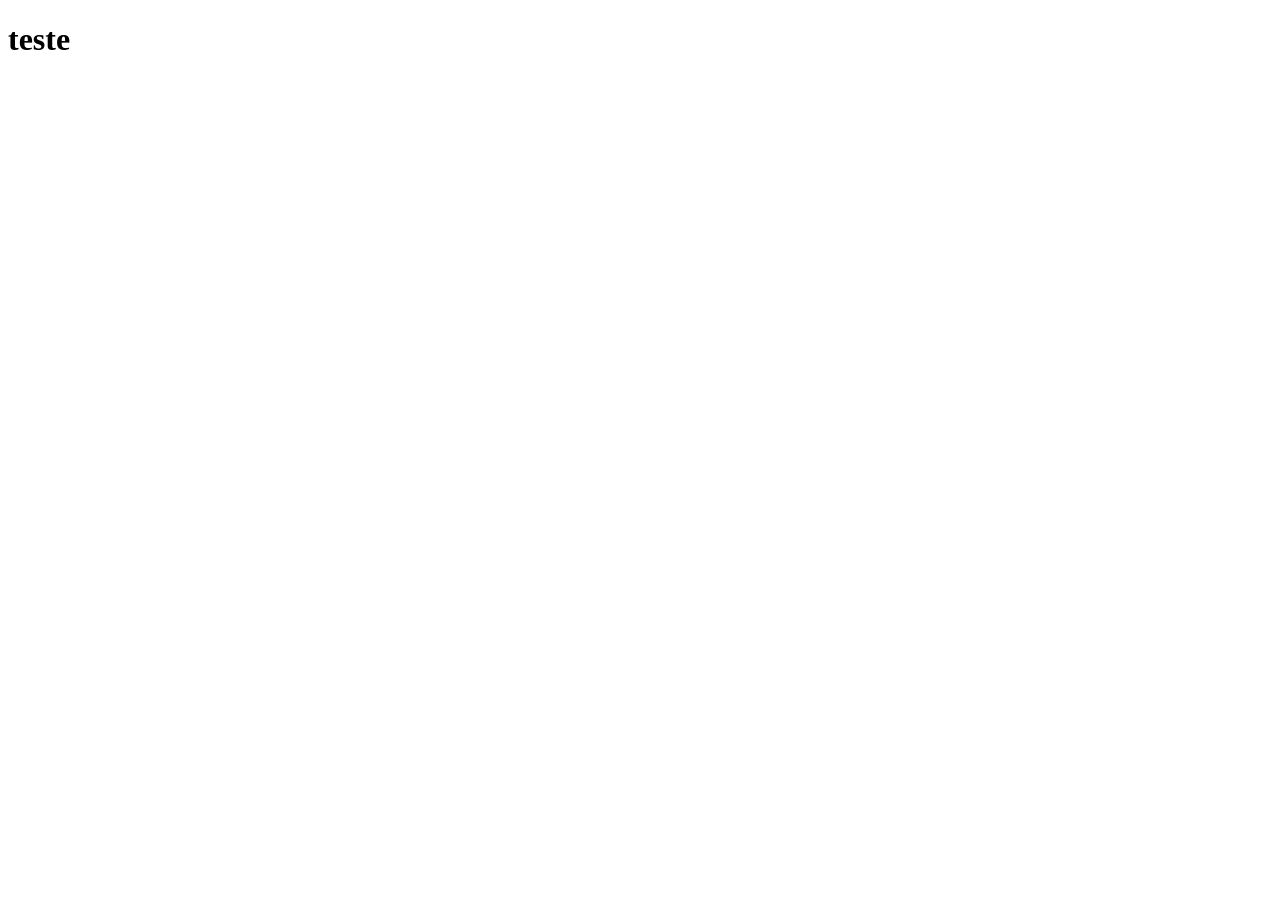
==== index.html @ 75c799a5 "commit inicial" ====
<!DOCTYPE html>
<html lang="pt-br">
<head>
    <meta charset="UTF-8">
    <meta name="viewport" content="width=device-width, initial-scale=1.0">
    <title>Teste</title>
</head>
<body>
    <h1>teste</h1>
    
</body>
</html>
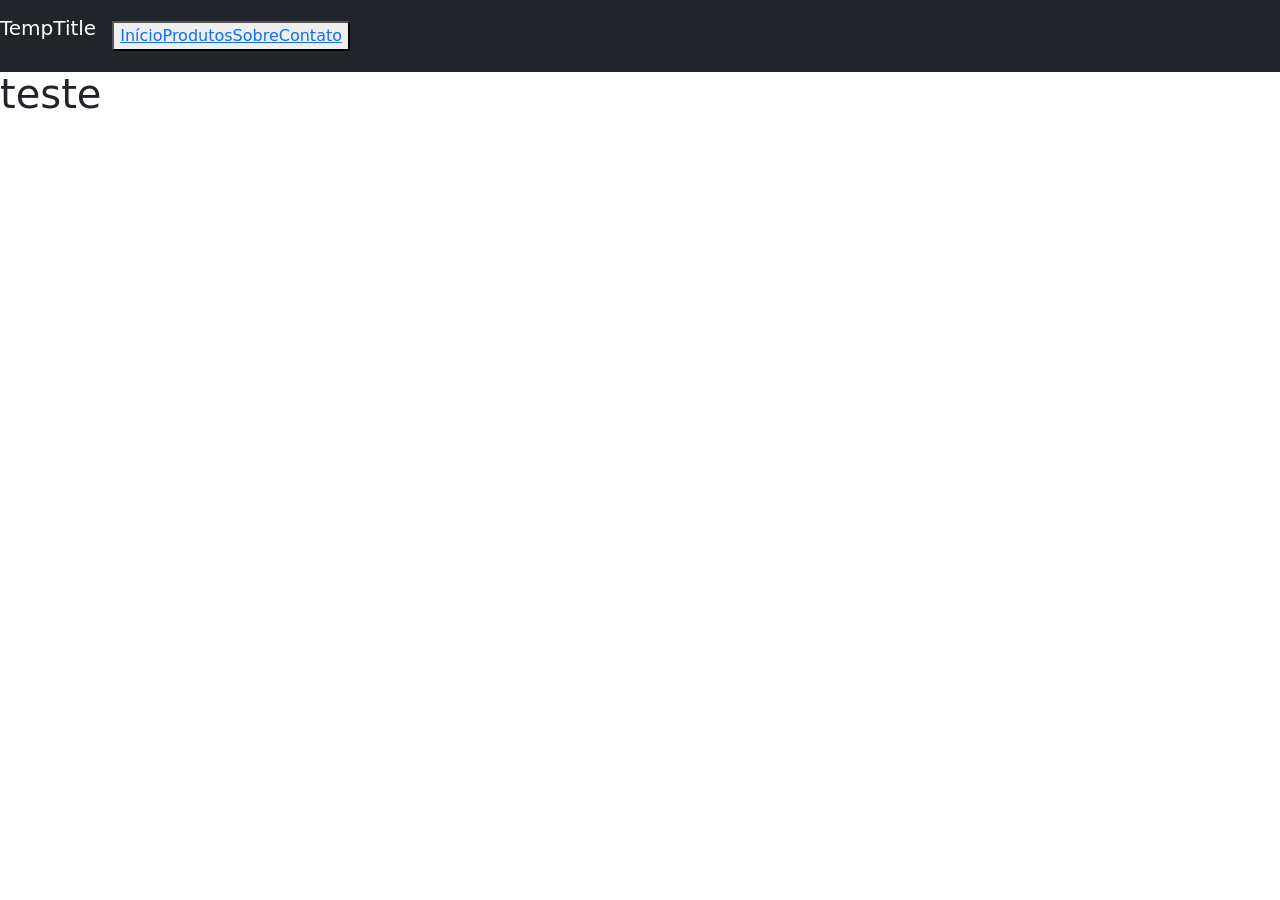
==== commit 6b43e3a7: "estrutura inicial" ====
--- a/index.html
+++ b/index.html
@@ -3,10 +3,22 @@
 <head>
     <meta charset="UTF-8">
     <meta name="viewport" content="width=device-width, initial-scale=1.0">
+    <link rel="stylesheet" href="css/style.css">
+    <!-- Bootstrap -->
+    <link href="https://cdn.jsdelivr.net/npm/bootstrap@5.3.8/dist/css/bootstrap.min.css" rel="stylesheet" integrity="sha384-sRIl4kxILFvY47J16cr9ZwB07vP4J8+LH7qKQnuqkuIAvNWLzeN8tE5YBujZqJLB" crossorigin="anonymous">
     <title>Teste</title>
 </head>
 <body>
-    <h1>teste</h1>
+    <header>
+        <div id="navbar"></div>
+    </header>
+    <main style="padding-top: 70px;">
+        <h1>teste</h1>
+    </main>
     
+
+    <!-- Bootstrap -->
+    <script src="https://cdn.jsdelivr.net/npm/bootstrap@5.3.8/dist/js/bootstrap.bundle.min.js" integrity="sha384-FKyoEForCGlyvwx9Hj09JcYn3nv7wiPVlz7YYwJrWVcXK/BmnVDxM+D2scQbITxI" crossorigin="anonymous"></script>
+    <script src="js/script.js"></script>
 </body>
 </html>
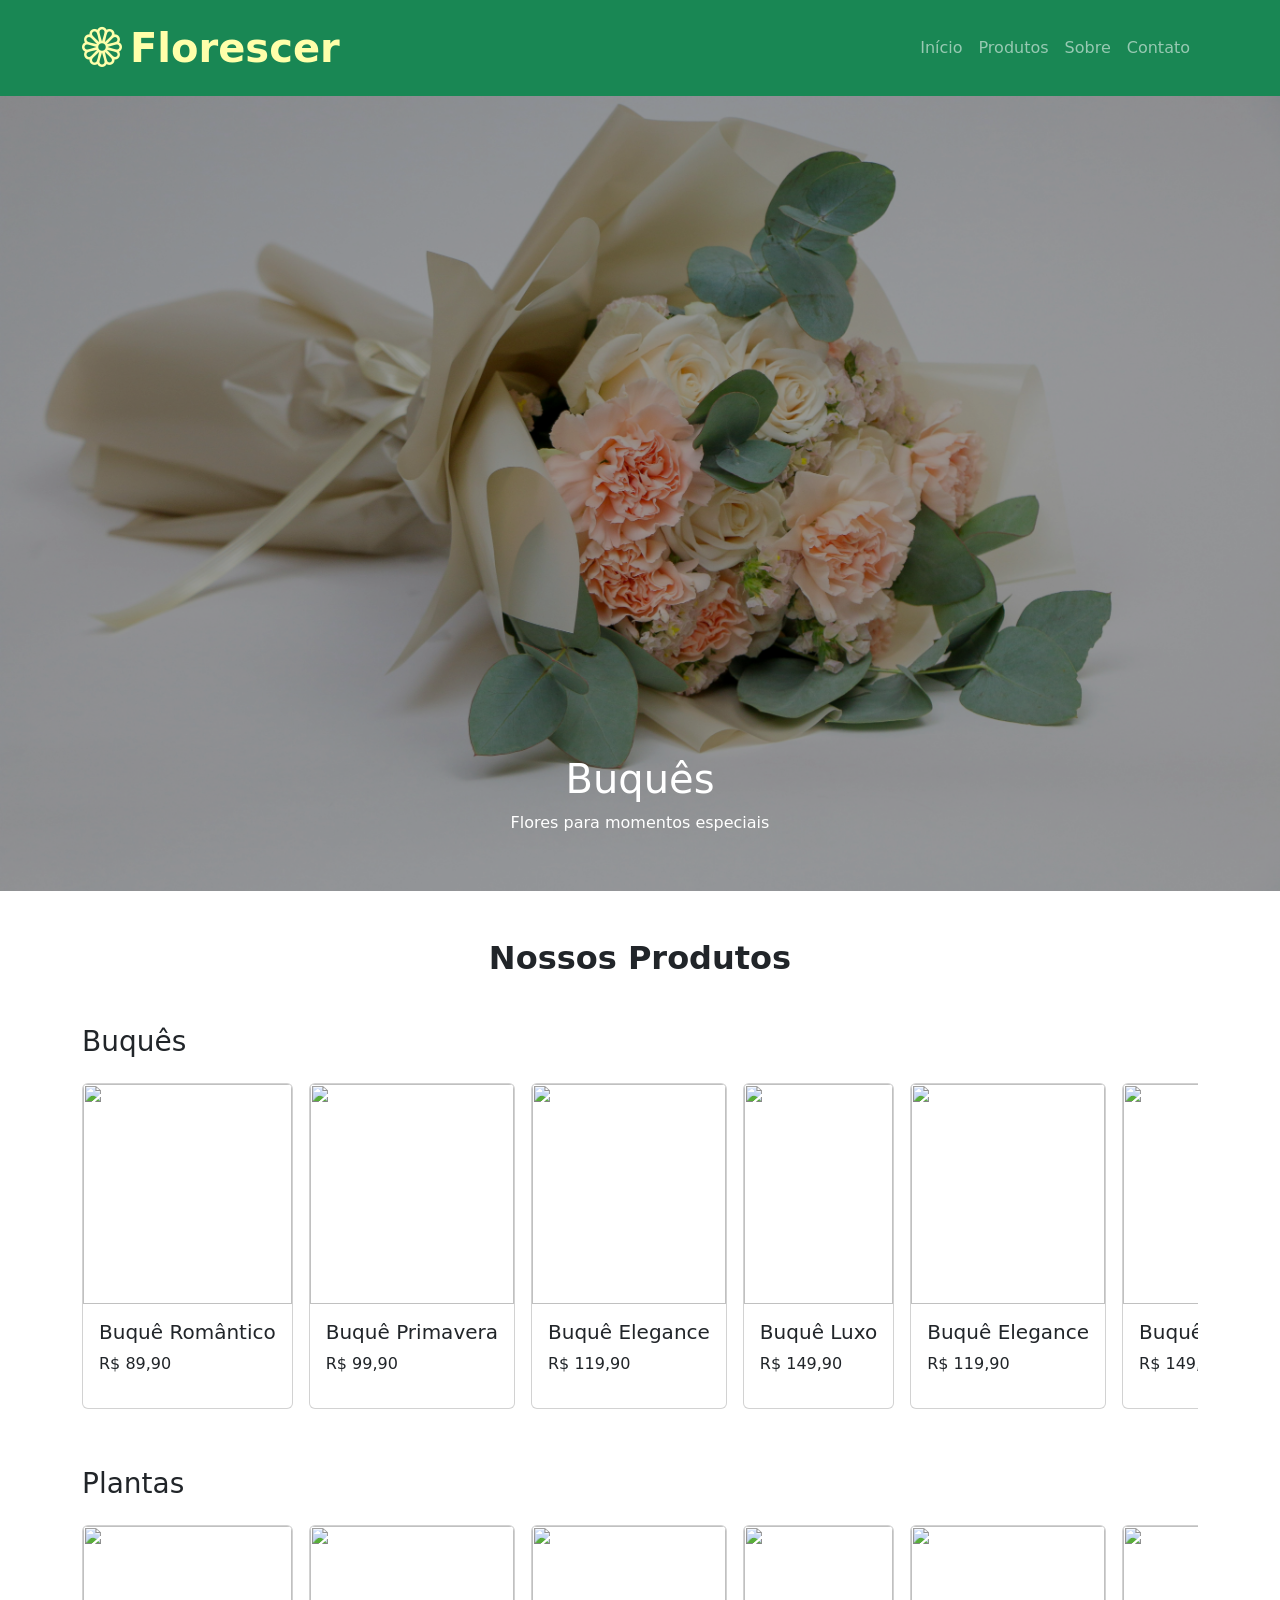
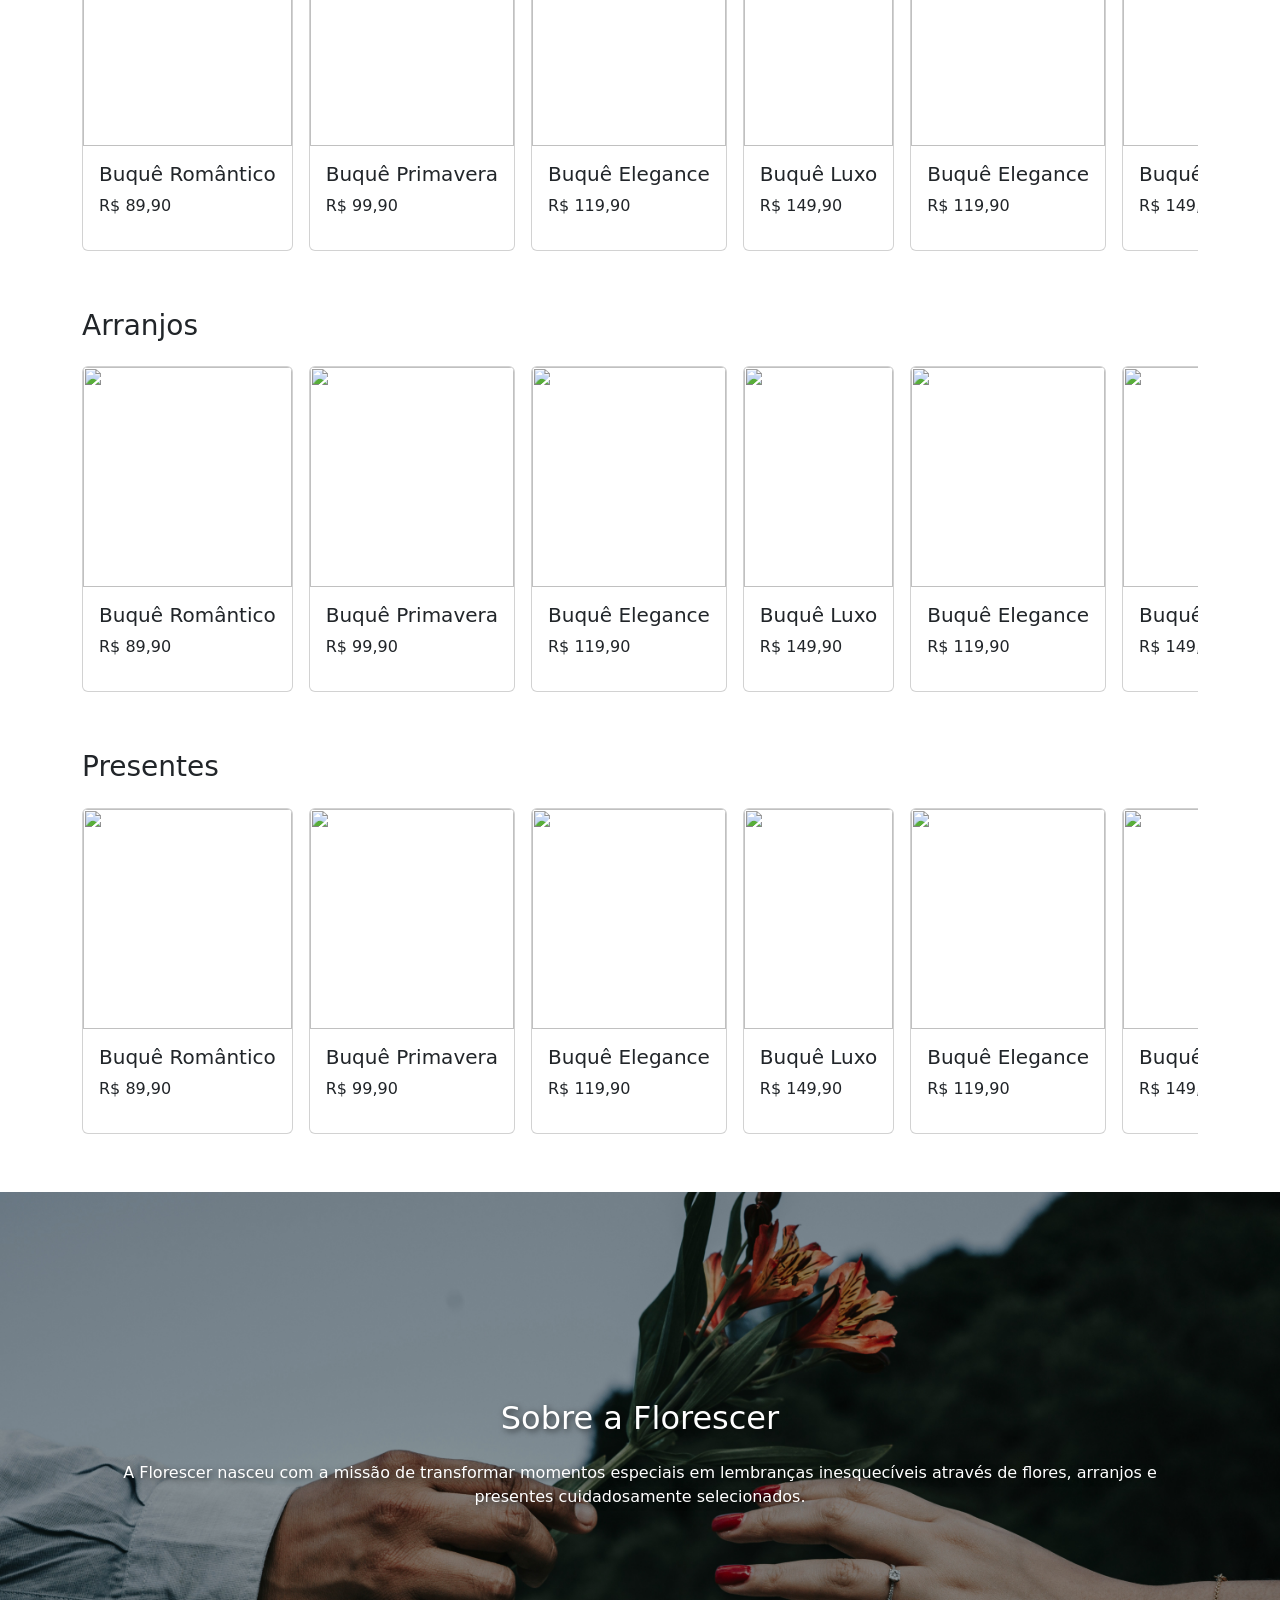
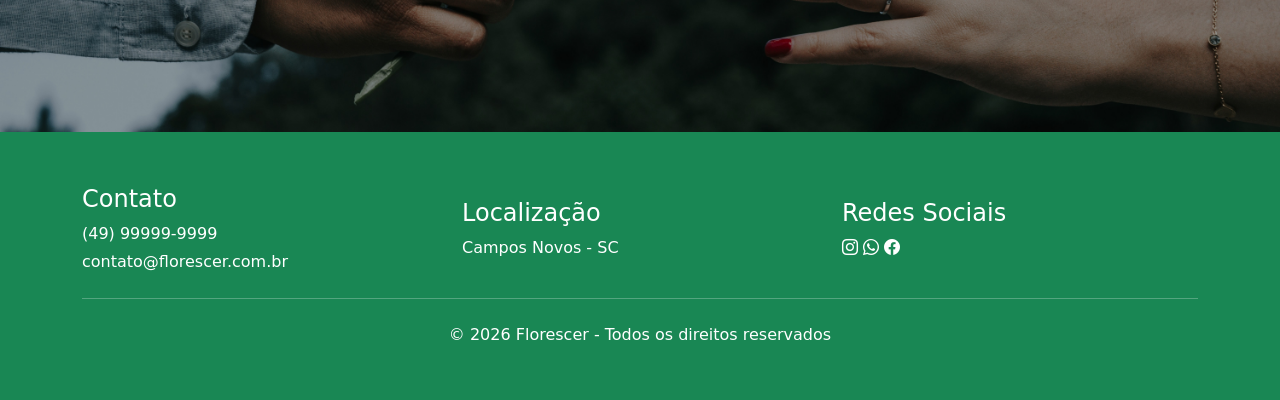
==== commit fc3518d2: "layout visual" ====
--- a/index.html
+++ b/index.html
@@ -6,16 +6,346 @@
     <link rel="stylesheet" href="css/style.css">
     <!-- Bootstrap -->
     <link href="https://cdn.jsdelivr.net/npm/bootstrap@5.3.8/dist/css/bootstrap.min.css" rel="stylesheet" integrity="sha384-sRIl4kxILFvY47J16cr9ZwB07vP4J8+LH7qKQnuqkuIAvNWLzeN8tE5YBujZqJLB" crossorigin="anonymous">
+    <link rel="stylesheet" href="https://cdn.jsdelivr.net/npm/bootstrap-icons@1.13.1/font/bootstrap-icons.min.css">
     <title>Teste</title>
 </head>
 <body>
     <header>
         <div id="navbar"></div>
     </header>
-    <main style="padding-top: 70px;">
-        <h1>teste</h1>
+    <main>
+        <section id="inicio">
+            <div id="heroCarousel" class="carousel slide" data-bs-ride="carousel" data-bs-pause="false" data-bs-interval="3500">
+                <div class="carousel-inner">
+                    <div class="carousel-item active"> <img src="img/buques-banner.jpg" class="d-block w-100">
+                        <div class="carousel-caption">
+                            <h1>Buquês</h1>
+                            <p>Flores para momentos especiais</p>
+                        </div>
+                    </div>
+                    <div class="carousel-item"> <img src="img/plantas-banner.jpg" class="d-block w-100">
+                        <div class="carousel-caption">
+                            <h1>Plantas</h1>
+                            <p>Mais vida para seu ambiente</p>
+                        </div>
+                    </div>
+                    <div class="carousel-item"> <img src="img/arranjos-banner.jpg" class="d-block w-100">
+                        <div class="carousel-caption">
+                            <h1>Arranjos</h1>
+                            <p>Elegância para qualquer ocasião</p>
+                        </div>
+                    </div>
+                    <div class="carousel-item"> <img src="img/presentes-banner.jpg" class="d-block w-100">
+                        <div class="carousel-caption">
+                            <h1>Presentes</h1>
+                            <p>Surpreenda quem você ama</p>
+                        </div>
+                    </div>
+                </div>
+            </div>
+        </section>
+
+        <section id="produtos" class="container py-5">
+        
+            <h2 class="text-center mb-5" style="font-weight: 700;">
+                Nossos Produtos
+            </h2>
+
+            <h3 class="mb-4">Buquês</h3>
+            <div class="product-row">
+            
+                <div class="card product-card">
+                    <img src="img/buque1.jpg" class="card-img-top">
+                    <div class="card-body">
+                        <h5>Buquê Romântico</h5>
+                        <p>R$ 89,90</p>
+                    </div>
+                </div>
+            
+                <div class="card product-card">
+                    <img src="img/buque2.jpg" class="card-img-top">
+                    <div class="card-body">
+                        <h5>Buquê Primavera</h5>
+                        <p>R$ 99,90</p>
+                    </div>
+                </div>
+            
+                <div class="card product-card">
+                    <img src="img/buque3.jpg" class="card-img-top">
+                    <div class="card-body">
+                        <h5>Buquê Elegance</h5>
+                        <p>R$ 119,90</p>
+                    </div>
+                </div>
+            
+                <div class="card product-card">
+                    <img src="img/buque4.jpg" class="card-img-top">
+                    <div class="card-body">
+                        <h5>Buquê Luxo</h5>
+                        <p>R$ 149,90</p>
+                    </div>
+                </div>
+
+                <div class="card product-card">
+                    <img src="img/buque3.jpg" class="card-img-top">
+                    <div class="card-body">
+                        <h5>Buquê Elegance</h5>
+                        <p>R$ 119,90</p>
+                    </div>
+                </div>
+            
+                <div class="card product-card">
+                    <img src="img/buque4.jpg" class="card-img-top">
+                    <div class="card-body">
+                        <h5>Buquê Luxo</h5>
+                        <p>R$ 149,90</p>
+                    </div>
+                </div>
+            
+            </div>
+
+            <br>
+            <br>
+
+            <h3 class="mb-4">Plantas</h3>
+            <div class="product-row">
+            
+                <div class="card product-card">
+                    <img src="img/buque1.jpg" class="card-img-top">
+                    <div class="card-body">
+                        <h5>Buquê Romântico</h5>
+                        <p>R$ 89,90</p>
+                    </div>
+                </div>
+            
+                <div class="card product-card">
+                    <img src="img/buque2.jpg" class="card-img-top">
+                    <div class="card-body">
+                        <h5>Buquê Primavera</h5>
+                        <p>R$ 99,90</p>
+                    </div>
+                </div>
+            
+                <div class="card product-card">
+                    <img src="img/buque3.jpg" class="card-img-top">
+                    <div class="card-body">
+                        <h5>Buquê Elegance</h5>
+                        <p>R$ 119,90</p>
+                    </div>
+                </div>
+            
+                <div class="card product-card">
+                    <img src="img/buque4.jpg" class="card-img-top">
+                    <div class="card-body">
+                        <h5>Buquê Luxo</h5>
+                        <p>R$ 149,90</p>
+                    </div>
+                </div>
+
+                <div class="card product-card">
+                    <img src="img/buque3.jpg" class="card-img-top">
+                    <div class="card-body">
+                        <h5>Buquê Elegance</h5>
+                        <p>R$ 119,90</p>
+                    </div>
+                </div>
+            
+                <div class="card product-card">
+                    <img src="img/buque4.jpg" class="card-img-top">
+                    <div class="card-body">
+                        <h5>Buquê Luxo</h5>
+                        <p>R$ 149,90</p>
+                    </div>
+                </div>
+            
+            </div>
+
+            <br>
+            <br>
+
+            <h3 class="mb-4">Arranjos</h3>
+            <div class="product-row">
+            
+                <div class="card product-card">
+                    <img src="img/buque1.jpg" class="card-img-top">
+                    <div class="card-body">
+                        <h5>Buquê Romântico</h5>
+                        <p>R$ 89,90</p>
+                    </div>
+                </div>
+            
+                <div class="card product-card">
+                    <img src="img/buque2.jpg" class="card-img-top">
+                    <div class="card-body">
+                        <h5>Buquê Primavera</h5>
+                        <p>R$ 99,90</p>
+                    </div>
+                </div>
+            
+                <div class="card product-card">
+                    <img src="img/buque3.jpg" class="card-img-top">
+                    <div class="card-body">
+                        <h5>Buquê Elegance</h5>
+                        <p>R$ 119,90</p>
+                    </div>
+                </div>
+            
+                <div class="card product-card">
+                    <img src="img/buque4.jpg" class="card-img-top">
+                    <div class="card-body">
+                        <h5>Buquê Luxo</h5>
+                        <p>R$ 149,90</p>
+                    </div>
+                </div>
+
+                <div class="card product-card">
+                    <img src="img/buque3.jpg" class="card-img-top">
+                    <div class="card-body">
+                        <h5>Buquê Elegance</h5>
+                        <p>R$ 119,90</p>
+                    </div>
+                </div>
+            
+                <div class="card product-card">
+                    <img src="img/buque4.jpg" class="card-img-top">
+                    <div class="card-body">
+                        <h5>Buquê Luxo</h5>
+                        <p>R$ 149,90</p>
+                    </div>
+                </div>
+            
+            </div>
+
+            <br>
+            <br>
+
+            <h3 class="mb-4">Presentes</h3>
+            <div class="product-row">
+            
+                <div class="card product-card">
+                    <img src="img/buque1.jpg" class="card-img-top">
+                    <div class="card-body">
+                        <h5>Buquê Romântico</h5>
+                        <p>R$ 89,90</p>
+                    </div>
+                </div>
+            
+                <div class="card product-card">
+                    <img src="img/buque2.jpg" class="card-img-top">
+                    <div class="card-body">
+                        <h5>Buquê Primavera</h5>
+                        <p>R$ 99,90</p>
+                    </div>
+                </div>
+            
+                <div class="card product-card">
+                    <img src="img/buque3.jpg" class="card-img-top">
+                    <div class="card-body">
+                        <h5>Buquê Elegance</h5>
+                        <p>R$ 119,90</p>
+                    </div>
+                </div>
+            
+                <div class="card product-card">
+                    <img src="img/buque4.jpg" class="card-img-top">
+                    <div class="card-body">
+                        <h5>Buquê Luxo</h5>
+                        <p>R$ 149,90</p>
+                    </div>
+                </div>
+
+                <div class="card product-card">
+                    <img src="img/buque3.jpg" class="card-img-top">
+                    <div class="card-body">
+                        <h5>Buquê Elegance</h5>
+                        <p>R$ 119,90</p>
+                    </div>
+                </div>
+            
+                <div class="card product-card">
+                    <img src="img/buque4.jpg" class="card-img-top">
+                    <div class="card-body">
+                        <h5>Buquê Luxo</h5>
+                        <p>R$ 149,90</p>
+                    </div>
+                </div>
+            
+            </div>
+
+        </section>
+
+
+        <section id="sobre" class="py-5 bg-light d-flex align-items-center">
+
+            <div class="container">
+
+                <h2 class="text-center mb-4">
+                    Sobre a Florescer
+                </h2>
+
+                <p class="text-center">
+                    A Florescer nasceu com a missão de transformar momentos especiais
+                    em lembranças inesquecíveis através de flores, arranjos e presentes
+                    cuidadosamente selecionados.
+                </p>
+
+            </div>
+
+        </section>
+
+
+
     </main>
-    
+
+
+    <footer id="contato" class="bg-success text-white py-5">
+    <div class="container">
+
+        <div class="row text-center text-md-start align-items-center">
+            <div class="col-12 col-md-4 mb-4 mb-md-0">
+                
+                <h4>Contato</h4>
+                <p class="mb-1">
+                    (49) 99999-9999
+                </p>
+                <p class="mb-0">
+                    contato@florescer.com.br
+                </p>
+
+            </div>
+
+            <div class="col-12 col-md-4 mb-4 mb-md-0">
+
+                <h4>Localização</h4>
+
+                <p class="mb-0">
+                    Campos Novos - SC
+                </p>
+
+            </div>
+
+            <div class="col-12 col-md-4">
+
+                <h4>Redes Sociais</h4>
+                <div class="social-icons">
+                    <i class="bi bi-instagram"></i>
+                    <i class="bi bi-whatsapp"></i>
+                    <i class="bi bi-facebook"></i>
+                </div>
+
+            </div>
+
+        </div>
+
+        <hr class="my-4">
+
+        <p class="text-center mb-0">
+            © 2026 Florescer - Todos os direitos reservados
+        </p>
+
+    </div>
+
+</footer>    
 
     <!-- Bootstrap -->
     <script src="https://cdn.jsdelivr.net/npm/bootstrap@5.3.8/dist/js/bootstrap.bundle.min.js" integrity="sha384-FKyoEForCGlyvwx9Hj09JcYn3nv7wiPVlz7YYwJrWVcXK/BmnVDxM+D2scQbITxI" crossorigin="anonymous"></script>
--- a/css/style.css
+++ b/css/style.css
@@ -0,0 +1,83 @@
+/* geral */
+.container {
+    padding: 5px 0;
+}
+
+body {
+    color: #333333;
+    background-color: #fafafa;
+}
+
+main {
+    margin-top: 90px;
+}
+
+/* navbar */
+
+.brand-title, .brand-icon {
+    font-weight: bold;
+    color: #ffffaa;
+}
+
+.brand-icon {
+    font-size: 40px;
+}
+
+.navbar {
+    background-color: #1B4332;
+}
+
+/* slider */
+#heroCarousel .carousel-item {
+    height: 89vh;
+}
+
+#heroCarousel img {
+    width: 100%;
+    height: 100%;
+    object-fit: cover;
+    filter: brightness(60%);
+}
+
+.product-row {
+    display: flex;
+    gap: 1rem;
+
+    overflow-x: auto;
+    overflow-y: hidden;
+
+    padding-bottom: 10px;
+
+    scrollbar-width: thin;
+}
+
+.product-card {
+    min-width: 280px;
+    flex-shrink: 0;
+    transition: 0.3s;
+}
+
+.product-card:hover {
+    transform: translateY(-5px);
+    cursor: pointer;
+}
+
+.product-card img {
+    height: 220px;
+    object-fit: cover;
+}
+
+
+/* sobre */
+
+#sobre {
+    color: white;
+    height: 60vh;
+    text-shadow: 2px 2px 6px rgba(0, 0, 0, 0.637);
+    background-image: url("../img/sobre-banner.jpg");
+    background-size: cover;
+    background-position: center;
+    background-repeat: no-repeat;
+
+    padding: 100px 0;
+}
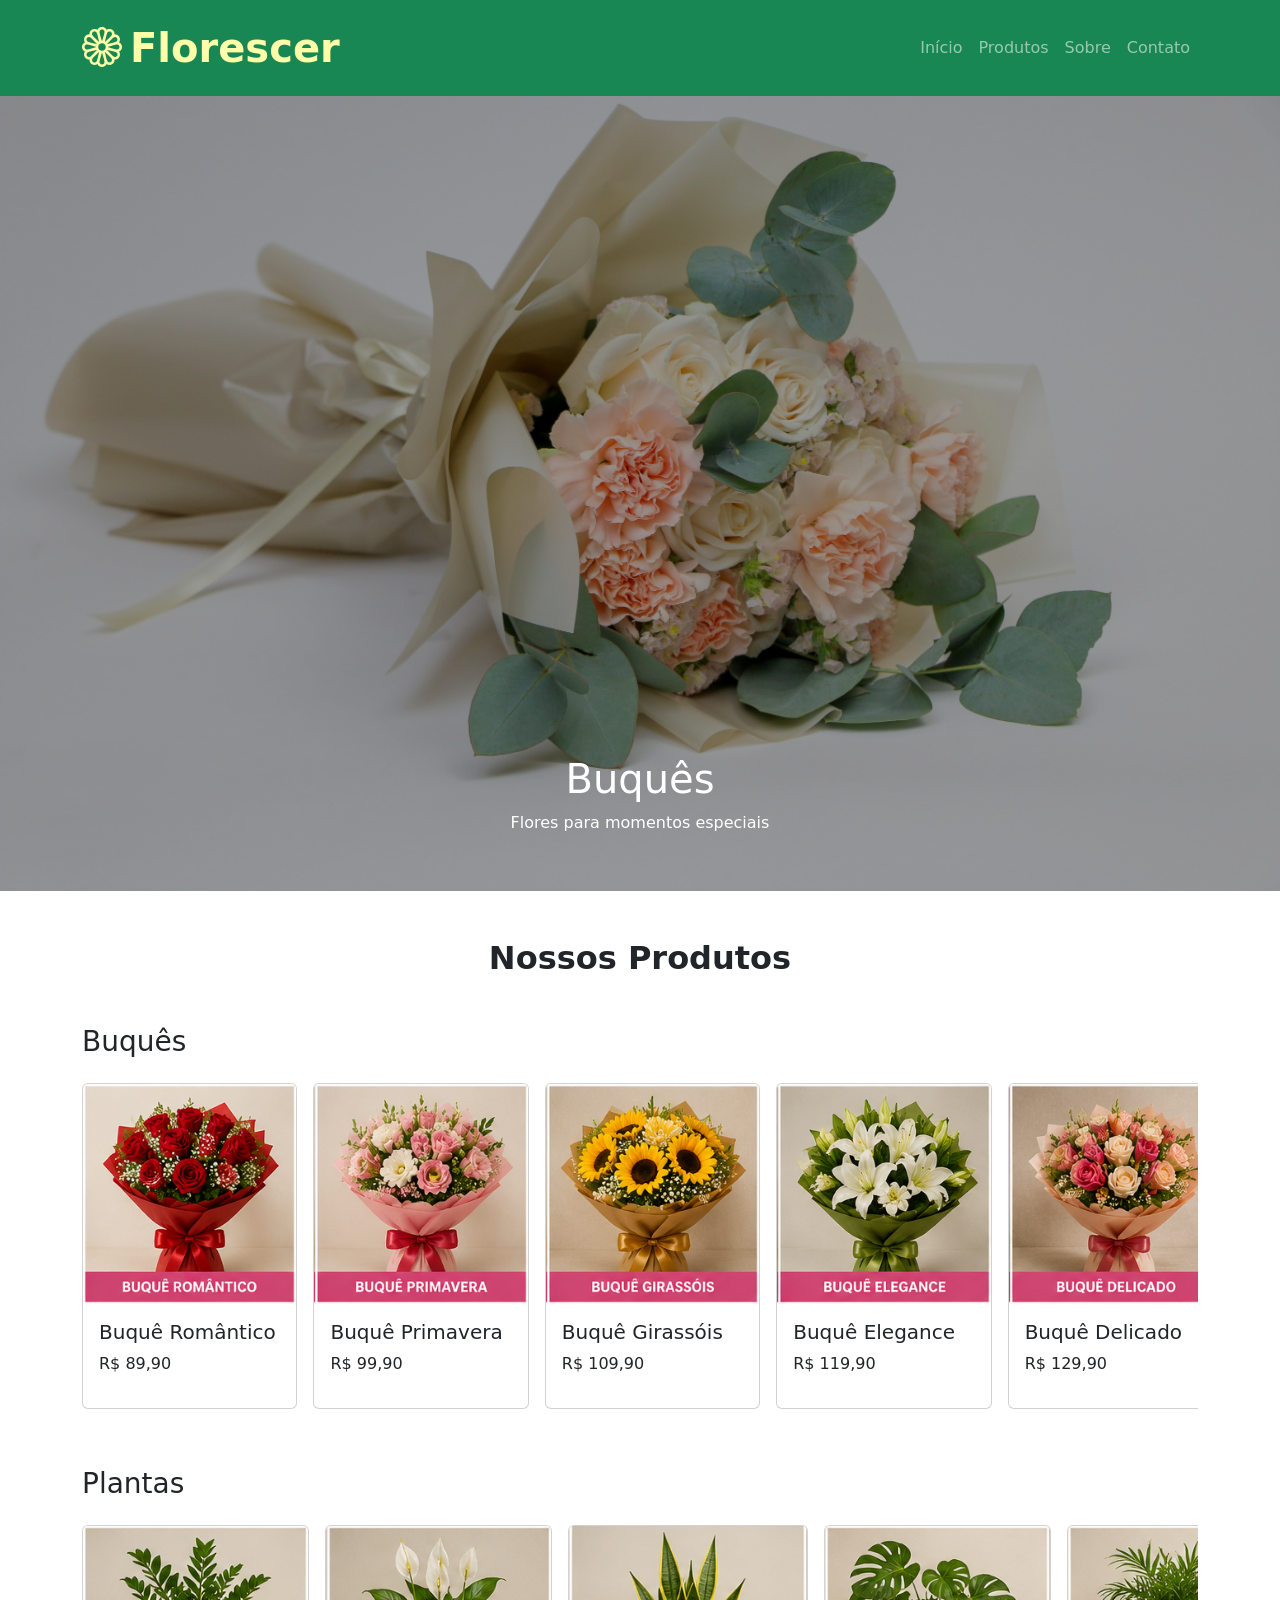
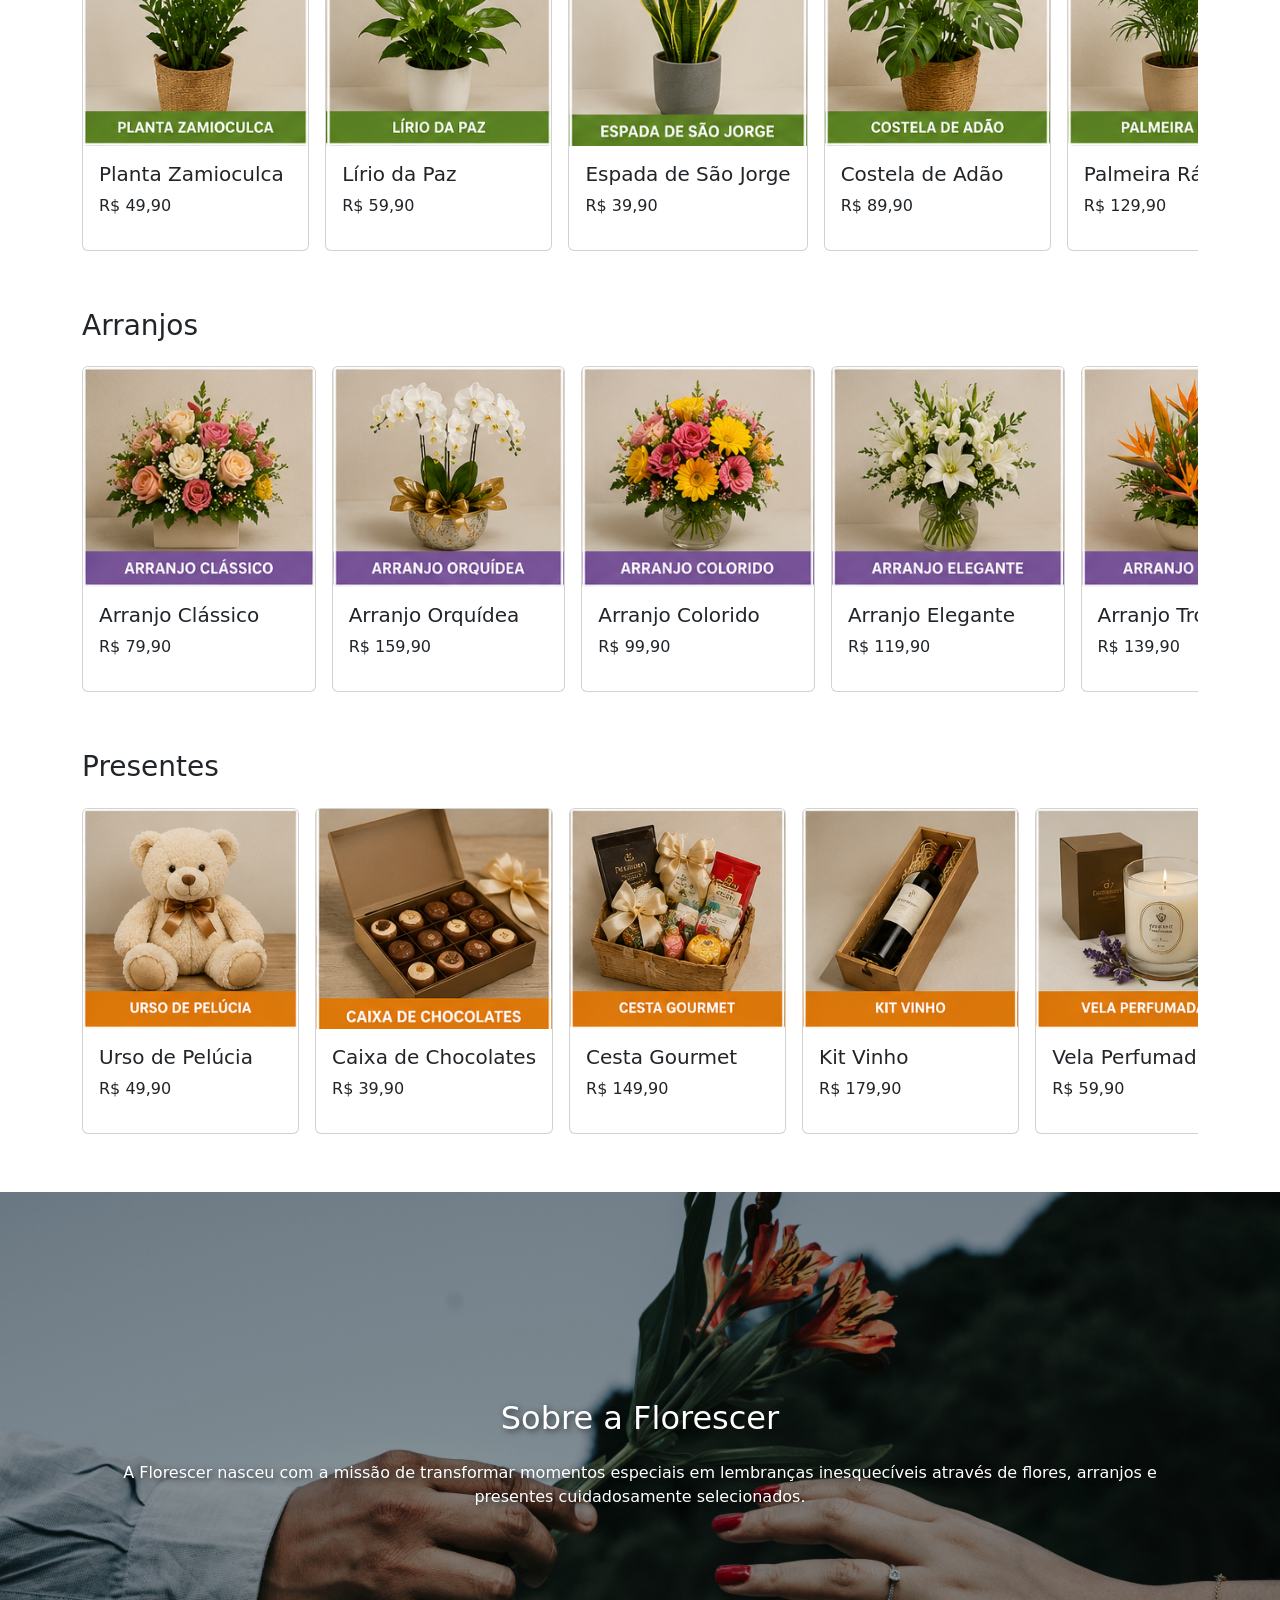
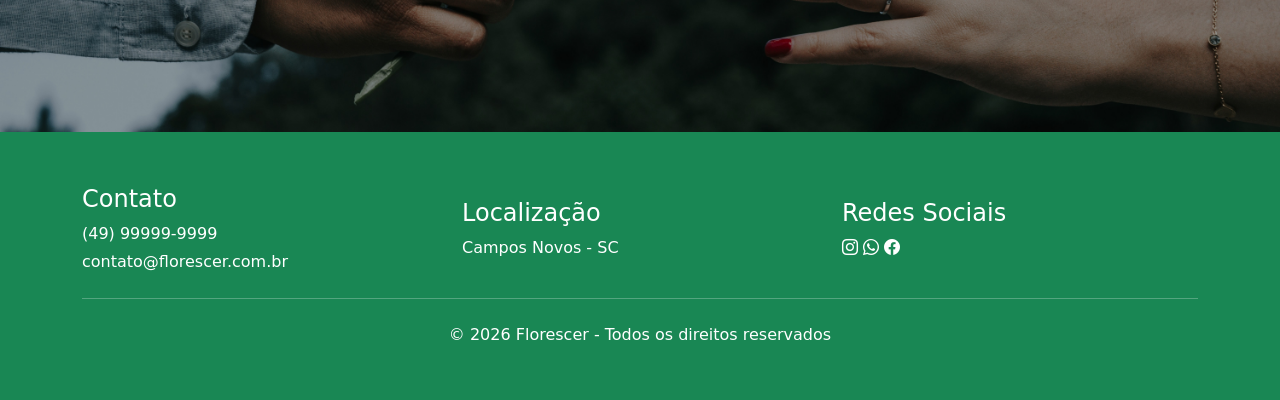
==== commit 8e7448ad: "catalogo" ====
--- a/index.html
+++ b/index.html
@@ -55,7 +55,7 @@
             <div class="product-row">
             
                 <div class="card product-card">
-                    <img src="img/buque1.jpg" class="card-img-top">
+                    <img src="img/bq1.png" class="card-img-top">
                     <div class="card-body">
                         <h5>Buquê Romântico</h5>
                         <p>R$ 89,90</p>
@@ -63,7 +63,7 @@
                 </div>
             
                 <div class="card product-card">
-                    <img src="img/buque2.jpg" class="card-img-top">
+                    <img src="img/bq2.png" class="card-img-top">
                     <div class="card-body">
                         <h5>Buquê Primavera</h5>
                         <p>R$ 99,90</p>
@@ -71,36 +71,36 @@
                 </div>
             
                 <div class="card product-card">
-                    <img src="img/buque3.jpg" class="card-img-top">
+                    <img src="img/bq3.png" class="card-img-top">
+                    <div class="card-body">
+                        <h5>Buquê Girassóis</h5>
+                        <p>R$ 109,90</p>
+                    </div>
+                </div>
+            
+                <div class="card product-card">
+                    <img src="img/bq4.png" class="card-img-top">
                     <div class="card-body">
                         <h5>Buquê Elegance</h5>
                         <p>R$ 119,90</p>
                     </div>
                 </div>
-            
-                <div class="card product-card">
-                    <img src="img/buque4.jpg" class="card-img-top">
+
+                <div class="card product-card">
+                    <img src="img/bq5.png" class="card-img-top">
+                    <div class="card-body">
+                        <h5>Buquê Delicado</h5>
+                        <p>R$ 129,90</p>
+                    </div>
+                </div>
+            
+                <div class="card product-card">
+                    <img src="img/bq6.png" class="card-img-top">
                     <div class="card-body">
                         <h5>Buquê Luxo</h5>
                         <p>R$ 149,90</p>
                     </div>
                 </div>
-
-                <div class="card product-card">
-                    <img src="img/buque3.jpg" class="card-img-top">
-                    <div class="card-body">
-                        <h5>Buquê Elegance</h5>
-                        <p>R$ 119,90</p>
-                    </div>
-                </div>
-            
-                <div class="card product-card">
-                    <img src="img/buque4.jpg" class="card-img-top">
-                    <div class="card-body">
-                        <h5>Buquê Luxo</h5>
-                        <p>R$ 149,90</p>
-                    </div>
-                </div>
             
             </div>
 
@@ -111,50 +111,50 @@
             <div class="product-row">
             
                 <div class="card product-card">
-                    <img src="img/buque1.jpg" class="card-img-top">
-                    <div class="card-body">
-                        <h5>Buquê Romântico</h5>
+                    <img src="img/pl1.png" class="card-img-top">
+                    <div class="card-body">
+                        <h5>Planta Zamioculca</h5>
+                        <p>R$ 49,90</p>
+                    </div>
+                </div>
+            
+                <div class="card product-card">
+                    <img src="img/pl2.png" class="card-img-top">
+                    <div class="card-body">
+                        <h5>Lírio da Paz</h5>
+                        <p>R$ 59,90</p>
+                    </div>
+                </div>
+            
+                <div class="card product-card">
+                    <img src="img/pl3.png" class="card-img-top">
+                    <div class="card-body">
+                        <h5>Espada de São Jorge</h5>
+                        <p>R$ 39,90</p>
+                    </div>
+                </div>
+            
+                <div class="card product-card">
+                    <img src="img/pl4.png" class="card-img-top">
+                    <div class="card-body">
+                        <h5>Costela de Adão</h5>
                         <p>R$ 89,90</p>
                     </div>
                 </div>
-            
-                <div class="card product-card">
-                    <img src="img/buque2.jpg" class="card-img-top">
-                    <div class="card-body">
-                        <h5>Buquê Primavera</h5>
-                        <p>R$ 99,90</p>
-                    </div>
-                </div>
-            
-                <div class="card product-card">
-                    <img src="img/buque3.jpg" class="card-img-top">
-                    <div class="card-body">
-                        <h5>Buquê Elegance</h5>
-                        <p>R$ 119,90</p>
-                    </div>
-                </div>
-            
-                <div class="card product-card">
-                    <img src="img/buque4.jpg" class="card-img-top">
-                    <div class="card-body">
-                        <h5>Buquê Luxo</h5>
-                        <p>R$ 149,90</p>
-                    </div>
-                </div>
-
-                <div class="card product-card">
-                    <img src="img/buque3.jpg" class="card-img-top">
-                    <div class="card-body">
-                        <h5>Buquê Elegance</h5>
-                        <p>R$ 119,90</p>
-                    </div>
-                </div>
-            
-                <div class="card product-card">
-                    <img src="img/buque4.jpg" class="card-img-top">
-                    <div class="card-body">
-                        <h5>Buquê Luxo</h5>
-                        <p>R$ 149,90</p>
+
+                <div class="card product-card">
+                    <img src="img/pl5.png" class="card-img-top">
+                    <div class="card-body">
+                        <h5>Palmeira Ráfis</h5>
+                        <p>R$ 129,90</p>
+                    </div>
+                </div>
+            
+                <div class="card product-card">
+                    <img src="img/pl6.png" class="card-img-top">
+                    <div class="card-body">
+                        <h5>Antúrio</h5>
+                        <p>R$ 69,90</p>
                     </div>
                 </div>
             
@@ -167,50 +167,50 @@
             <div class="product-row">
             
                 <div class="card product-card">
-                    <img src="img/buque1.jpg" class="card-img-top">
-                    <div class="card-body">
-                        <h5>Buquê Romântico</h5>
+                    <img src="img/ar1.png" class="card-img-top">
+                    <div class="card-body">
+                        <h5>Arranjo Clássico</h5>
+                        <p>R$ 79,90</p>
+                    </div>
+                </div>
+            
+                <div class="card product-card">
+                    <img src="img/ar2.png" class="card-img-top">
+                    <div class="card-body">
+                        <h5>Arranjo Orquídea</h5>
+                        <p>R$ 159,90</p>
+                    </div>
+                </div>
+            
+                <div class="card product-card">
+                    <img src="img/ar3.png" class="card-img-top">
+                    <div class="card-body">
+                        <h5>Arranjo Colorido</h5>
+                        <p>R$ 99,90</p>
+                    </div>
+                </div>
+            
+                <div class="card product-card">
+                    <img src="img/ar4.png" class="card-img-top">
+                    <div class="card-body">
+                        <h5>Arranjo Elegante</h5>
+                        <p>R$ 119,90</p>
+                    </div>
+                </div>
+
+                <div class="card product-card">
+                    <img src="img/ar5.png" class="card-img-top">
+                    <div class="card-body">
+                        <h5>Arranjo Tropical</h5>
+                        <p>R$ 139,90</p>
+                    </div>
+                </div>
+            
+                <div class="card product-card">
+                    <img src="img/ar6.png" class="card-img-top">
+                    <div class="card-body">
+                        <h5>Arranjo Campo</h5>
                         <p>R$ 89,90</p>
-                    </div>
-                </div>
-            
-                <div class="card product-card">
-                    <img src="img/buque2.jpg" class="card-img-top">
-                    <div class="card-body">
-                        <h5>Buquê Primavera</h5>
-                        <p>R$ 99,90</p>
-                    </div>
-                </div>
-            
-                <div class="card product-card">
-                    <img src="img/buque3.jpg" class="card-img-top">
-                    <div class="card-body">
-                        <h5>Buquê Elegance</h5>
-                        <p>R$ 119,90</p>
-                    </div>
-                </div>
-            
-                <div class="card product-card">
-                    <img src="img/buque4.jpg" class="card-img-top">
-                    <div class="card-body">
-                        <h5>Buquê Luxo</h5>
-                        <p>R$ 149,90</p>
-                    </div>
-                </div>
-
-                <div class="card product-card">
-                    <img src="img/buque3.jpg" class="card-img-top">
-                    <div class="card-body">
-                        <h5>Buquê Elegance</h5>
-                        <p>R$ 119,90</p>
-                    </div>
-                </div>
-            
-                <div class="card product-card">
-                    <img src="img/buque4.jpg" class="card-img-top">
-                    <div class="card-body">
-                        <h5>Buquê Luxo</h5>
-                        <p>R$ 149,90</p>
                     </div>
                 </div>
             
@@ -223,50 +223,50 @@
             <div class="product-row">
             
                 <div class="card product-card">
-                    <img src="img/buque1.jpg" class="card-img-top">
-                    <div class="card-body">
-                        <h5>Buquê Romântico</h5>
-                        <p>R$ 89,90</p>
-                    </div>
-                </div>
-            
-                <div class="card product-card">
-                    <img src="img/buque2.jpg" class="card-img-top">
-                    <div class="card-body">
-                        <h5>Buquê Primavera</h5>
-                        <p>R$ 99,90</p>
-                    </div>
-                </div>
-            
-                <div class="card product-card">
-                    <img src="img/buque3.jpg" class="card-img-top">
-                    <div class="card-body">
-                        <h5>Buquê Elegance</h5>
-                        <p>R$ 119,90</p>
-                    </div>
-                </div>
-            
-                <div class="card product-card">
-                    <img src="img/buque4.jpg" class="card-img-top">
-                    <div class="card-body">
-                        <h5>Buquê Luxo</h5>
+                    <img src="img/pr1.png" class="card-img-top">
+                    <div class="card-body">
+                        <h5>Urso de Pelúcia</h5>
+                        <p>R$ 49,90</p>
+                    </div>
+                </div>
+            
+                <div class="card product-card">
+                    <img src="img/pr2.png" class="card-img-top">
+                    <div class="card-body">
+                        <h5>Caixa de Chocolates</h5>
+                        <p>R$ 39,90</p>
+                    </div>
+                </div>
+            
+                <div class="card product-card">
+                    <img src="img/pr3.png" class="card-img-top">
+                    <div class="card-body">
+                        <h5>Cesta Gourmet</h5>
                         <p>R$ 149,90</p>
                     </div>
                 </div>
-
-                <div class="card product-card">
-                    <img src="img/buque3.jpg" class="card-img-top">
-                    <div class="card-body">
-                        <h5>Buquê Elegance</h5>
-                        <p>R$ 119,90</p>
-                    </div>
-                </div>
-            
-                <div class="card product-card">
-                    <img src="img/buque4.jpg" class="card-img-top">
-                    <div class="card-body">
-                        <h5>Buquê Luxo</h5>
-                        <p>R$ 149,90</p>
+            
+                <div class="card product-card">
+                    <img src="img/pr4.png" class="card-img-top">
+                    <div class="card-body">
+                        <h5>Kit Vinho</h5>
+                        <p>R$ 179,90</p>
+                    </div>
+                </div>
+
+                <div class="card product-card">
+                    <img src="img/pr5.png" class="card-img-top">
+                    <div class="card-body">
+                        <h5>Vela Perfumada</h5>
+                        <p>R$ 59,90</p>
+                    </div>
+                </div>
+            
+                <div class="card product-card">
+                    <img src="img/pr6.png" class="card-img-top">
+                    <div class="card-body">
+                        <h5>Caneca Personalizada</h5>
+                        <p>R$ 34,90</p>
                     </div>
                 </div>
             
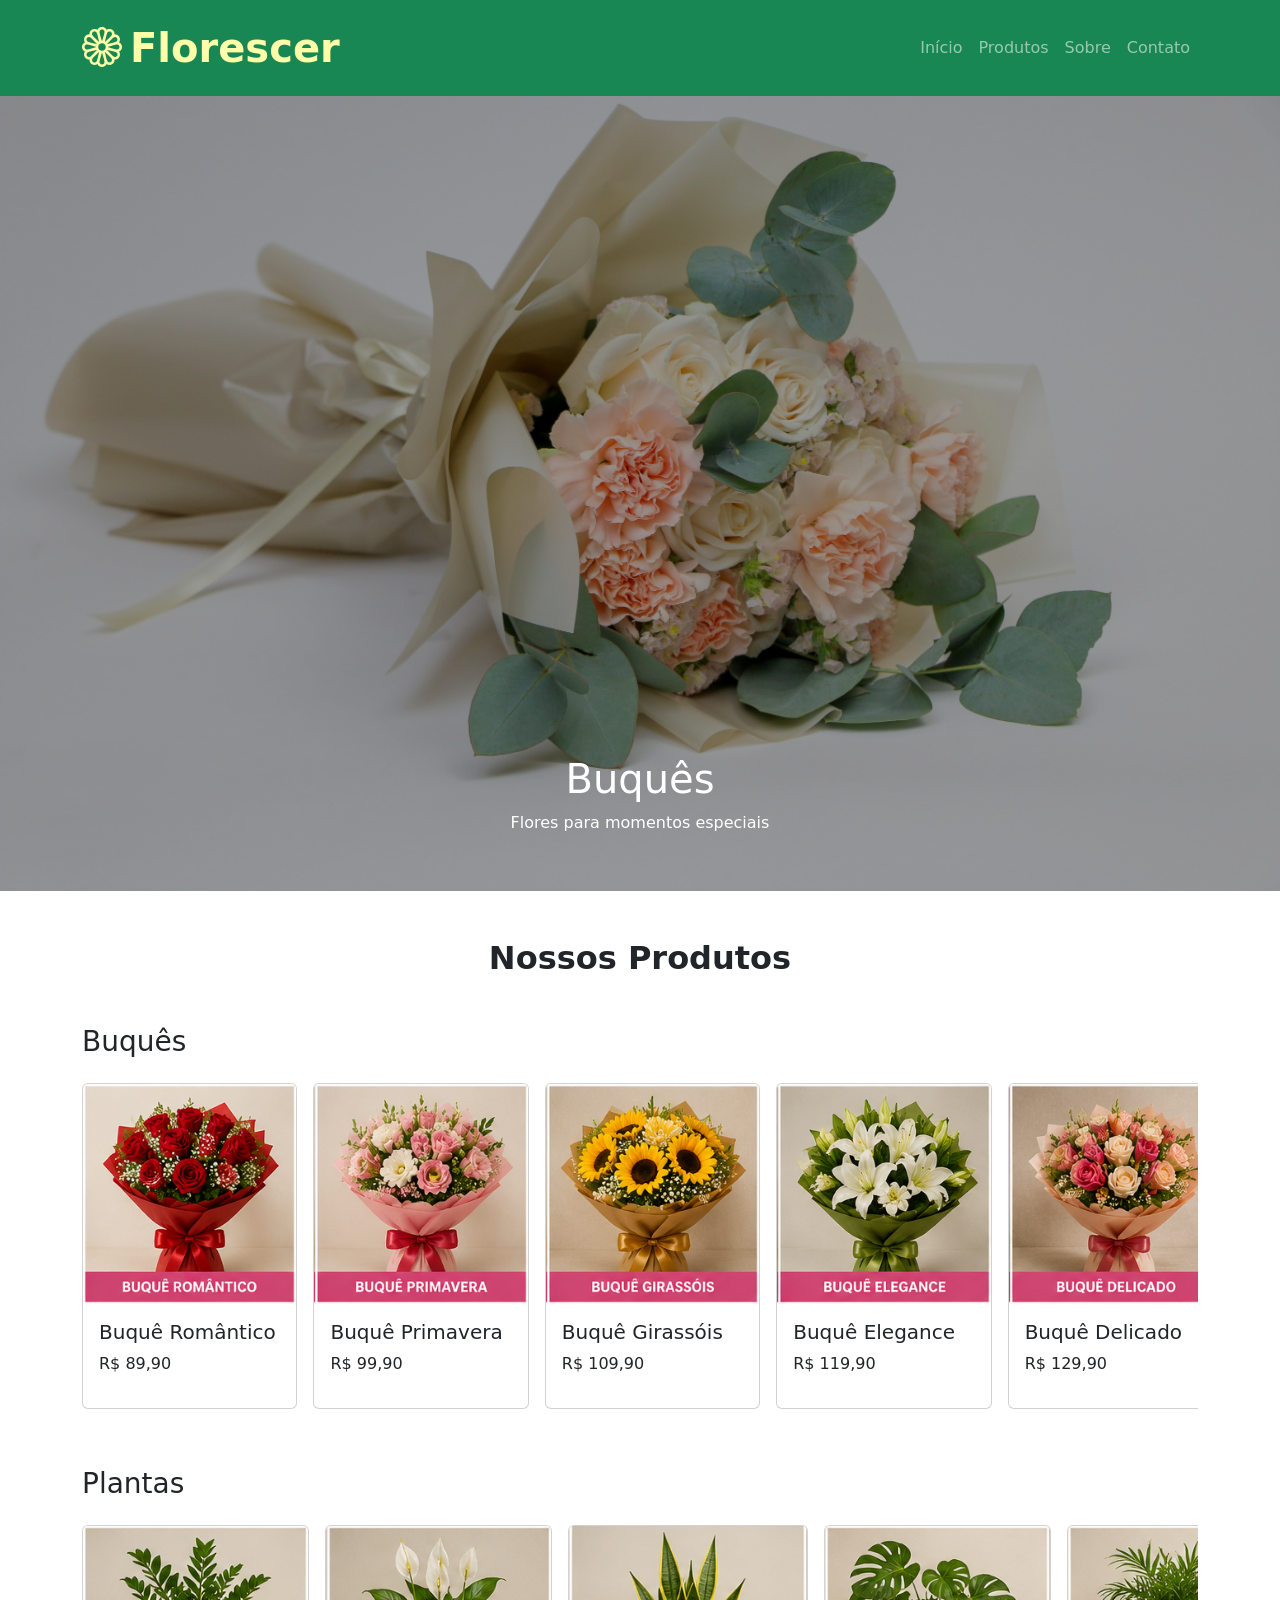
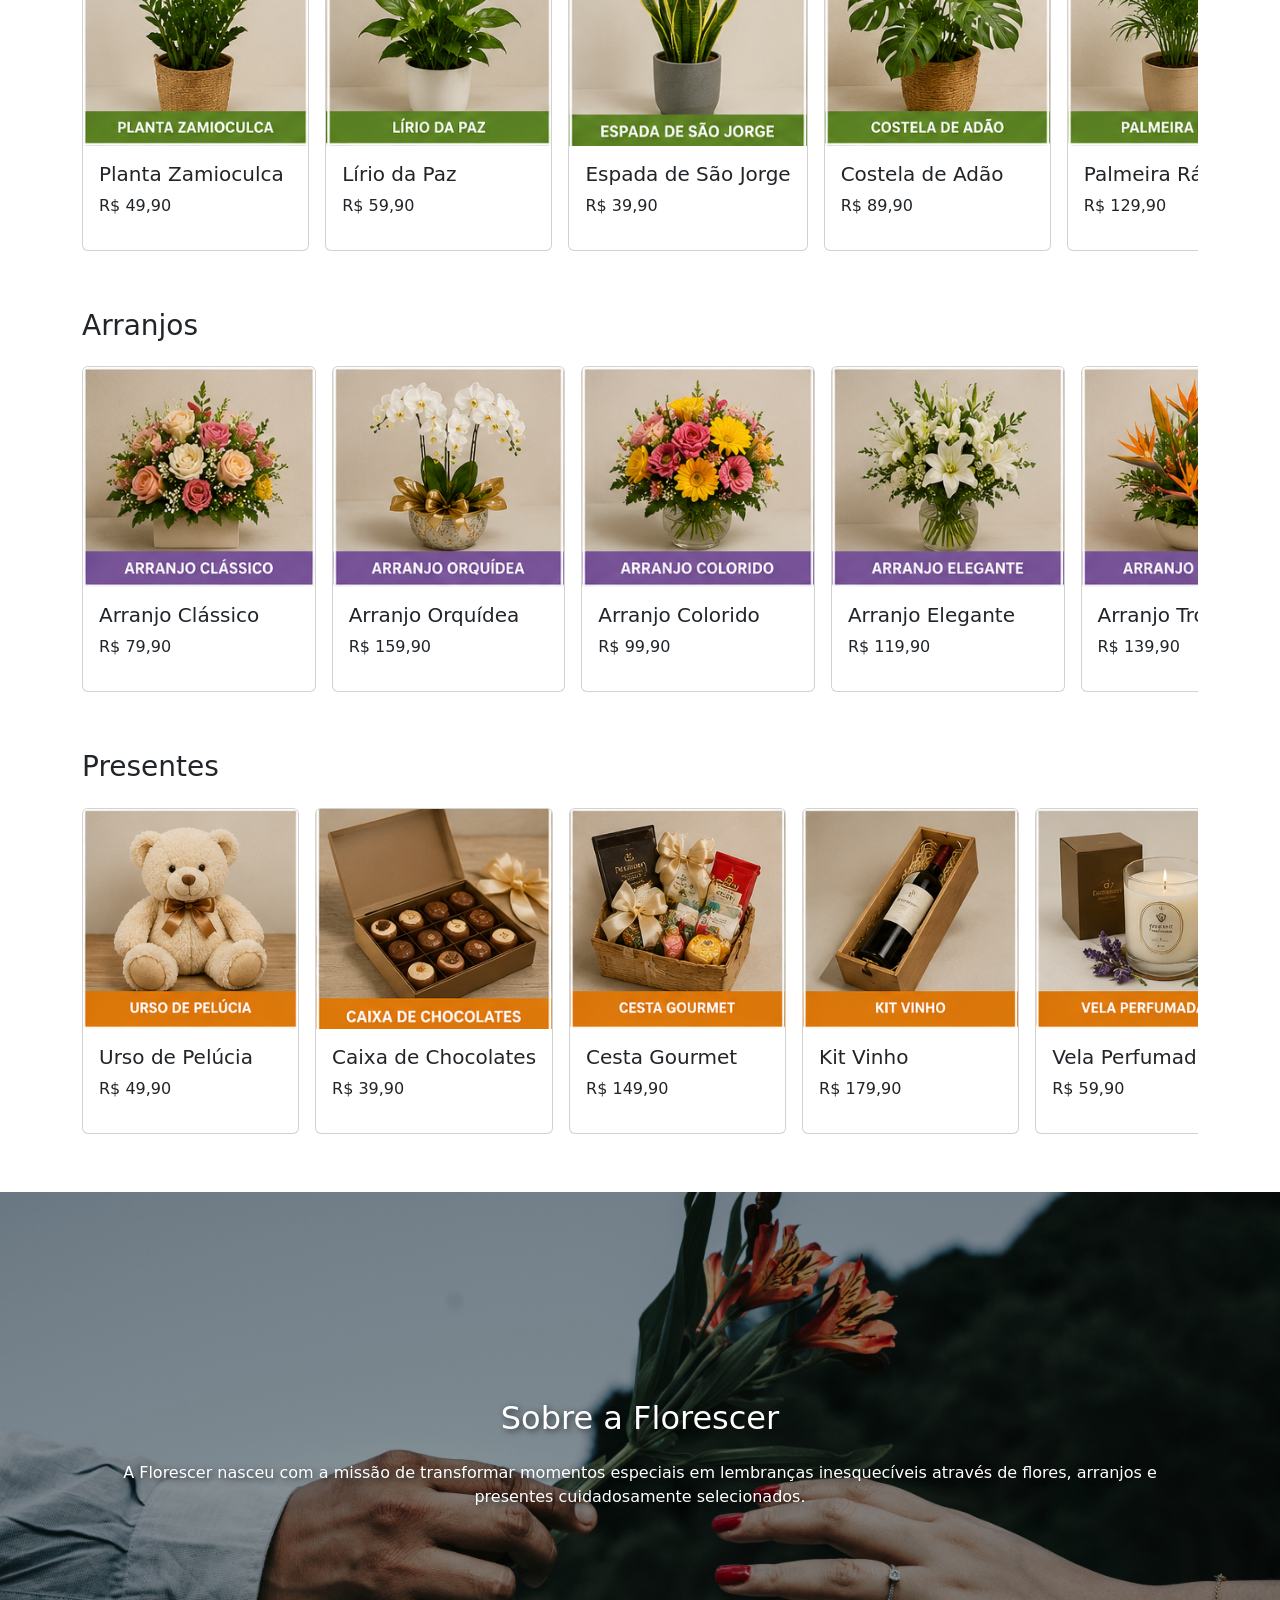
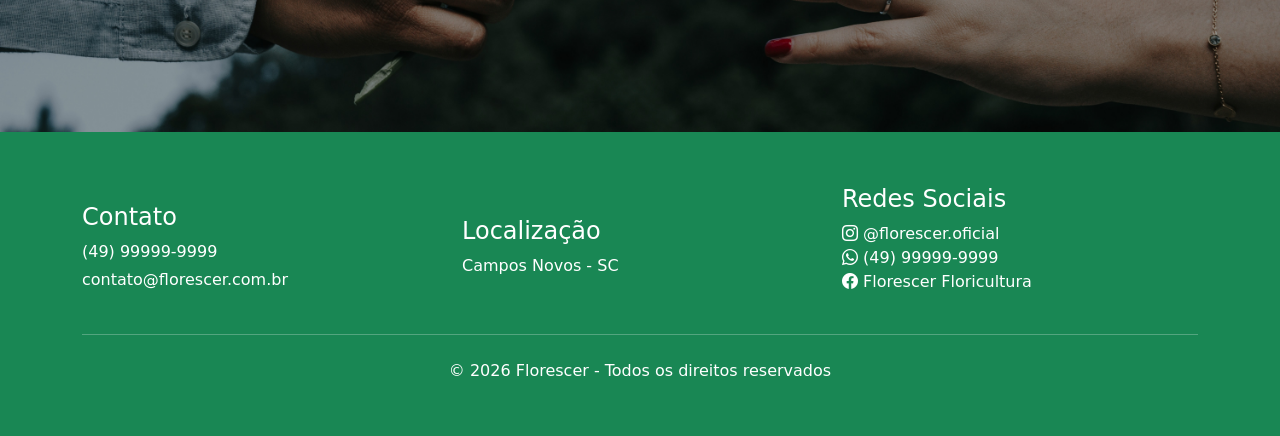
==== commit 95adbd4b: "fix: title, redes sociais" ====
--- a/index.html
+++ b/index.html
@@ -7,7 +7,7 @@
     <!-- Bootstrap -->
     <link href="https://cdn.jsdelivr.net/npm/bootstrap@5.3.8/dist/css/bootstrap.min.css" rel="stylesheet" integrity="sha384-sRIl4kxILFvY47J16cr9ZwB07vP4J8+LH7qKQnuqkuIAvNWLzeN8tE5YBujZqJLB" crossorigin="anonymous">
     <link rel="stylesheet" href="https://cdn.jsdelivr.net/npm/bootstrap-icons@1.13.1/font/bootstrap-icons.min.css">
-    <title>Teste</title>
+    <title>Florescer Floricultura</title>
 </head>
 <body>
     <header>
@@ -327,11 +327,23 @@
             <div class="col-12 col-md-4">
 
                 <h4>Redes Sociais</h4>
-                <div class="social-icons">
-                    <i class="bi bi-instagram"></i>
-                    <i class="bi bi-whatsapp"></i>
-                    <i class="bi bi-facebook"></i>
-                </div>
+                
+                <ul class="social-list">
+                    <li>
+                        <i class="bi bi-instagram"></i>
+                        <span>@florescer.oficial</span>
+                    </li>
+                
+                    <li>
+                        <i class="bi bi-whatsapp"></i>
+                        <span>(49) 99999-9999</span>
+                    </li>
+                
+                    <li>
+                        <i class="bi bi-facebook"></i>
+                        <span>Florescer Floricultura</span>
+                    </li>
+                </ul>
 
             </div>
 
--- a/css/style.css
+++ b/css/style.css
@@ -80,4 +80,10 @@
     background-repeat: no-repeat;
 
     padding: 100px 0;
+}
+
+/* contato */
+.social-list {
+    list-style: none;
+    padding: 0;
 }
